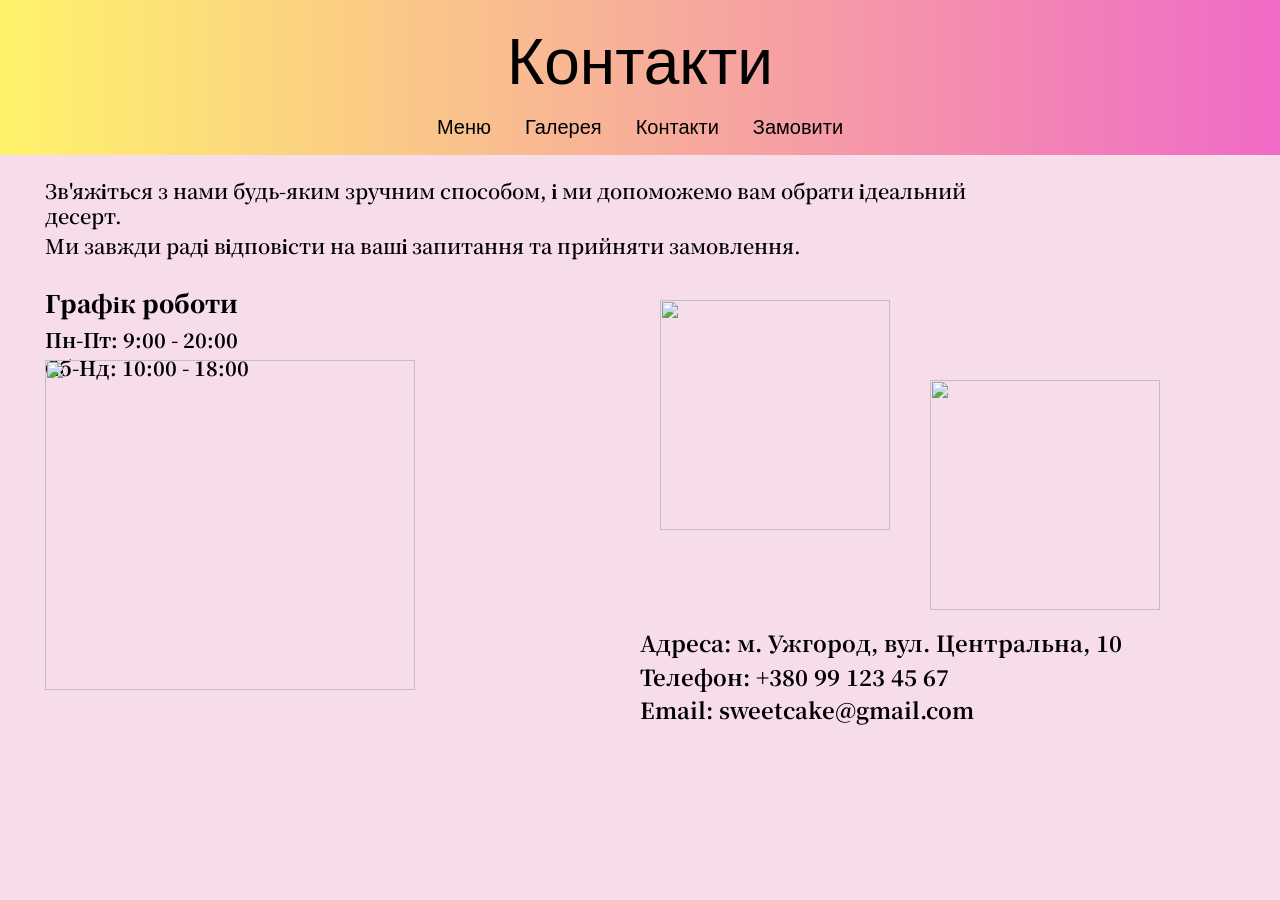
==== contacts.html @ 0b5e456b "Add files via upload" ====
﻿<!DOCTYPE html>
<html lang="uk">
<head>
    <meta charset="UTF-8">
    <meta name="viewport" content="width=device-width, initial-scale=1.0">
    <title>Контакти</title>

    <link rel="stylesheet" href="style.css">
</head>

<body>

<header>

    <h1>Контакти</h1>

    <nav>
        <a href="menu.html">Меню</a>
        <a href="gallery.html">Галерея</a>
        <a href="contacts.html">Контакти</a>
        <a href="order.html">Замовити</a>
    </nav>

</header>

<section class="contacts-page">

    <div class="contacts-text">

        <p>
            Зв'яжіться з нами будь-яким зручним способом, і ми допоможемо вам обрати ідеальний десерт.
        </p>

        <p>
            Ми завжди раді відповісти на ваші запитання та прийняти замовлення.
        </p>

    </div>

    <div class="work-time">

        <h3>Графік роботи</h3>

        <p>Пн-Пт: 9:00 - 20:00</p>
        <p>Сб-Нд: 10:00 - 18:00</p>

    </div>

    <img class="contact-cake4-img" src="images/cake4.jpg" alt="">

    <img class="contact-cake6-img" src="images/cake6.jpg" alt="">

    <img class="contact-cake5-img" src="images/cake5.jpg" alt="">

    <div class="contacts-bottom-info">

        <p>Адреса: м. Ужгород, вул. Центральна, 10</p>

        <p>Телефон: +380 99 123 45 67</p>

        <p>Email: sweetcake@gmail.com</p>

    </div>

</section>

</body>
</html>
---- style.css ----
﻿@import url('https://fonts.googleapis.com/css2?family=Climate+Crisis&family=Noto+Serif+HK:wght@500&display=swap');

*{
    box-sizing:border-box;
}

body{
    margin:0;
    font-family:'Noto Serif HK', serif;
    background:#f7ddea;
}

header{
    background:linear-gradient(to right,#fff36b,#f06ac7);
    padding:16px 20px;
    text-align:center;
}

h1{
    font-family:'Climate Crisis', Arial, sans-serif;
    font-size:64px;
    font-weight:400;
    color:black;
    margin:0;
}

h2{
    font-size:35px;
}

nav{
    margin-top:12px;
}

nav a{
    font-family:'Climate Crisis', Arial, sans-serif;
    text-decoration:none;
    color:black;
    font-weight:400;
    margin:15px;
    font-size:20px;
}

nav a:hover{
    color:#ff1493;
}

p{
    font-size:20px;
    font-weight:500;
    line-height:1.3;
}

.main-block{
    display:flex;
    gap:30px;
    padding:30px;
    background:#f7ddea;
    margin:30px;
}

.main-block img{
    width:350px;
    height:500px;
    object-fit:cover;
}

.text{
    font-size:20px;
}

.text-block{
    background:#f7ddea;
    margin:0;
    padding:18px 45px 5px 45px;
    text-align:left;
    width:100%;
}

.text-block p{
    font-size:22px;
    font-weight:500;
    margin:3px 0;
    line-height:1.25;
}

.card{
    background:transparent;
    padding:0;
    width:250px;
    text-align:center;
}

.card h3{
    font-family:'Climate Crisis', Arial, sans-serif;
    font-size:26px;
    font-weight:400;
    margin:0 0 12px 0;
}

.card img{
    width:100%;
    height:180px;
    object-fit:cover;
}

/* ГАЛЕРЕЯ */

.gallery{
    display:flex;
    justify-content:center;
    gap:30px;
    flex-wrap:wrap;
    padding:30px;
}

.gallery-page{
    position:relative;
    height:520px;
    padding:0;
}

.gallery-page .card{
    position:absolute;
    width:auto;
}

.gallery-page .card h3{
    font-size:22px;
    margin:8px 0;
}

.gallery-left{
    left:40px;
    top:45px;
}

.gallery-left img{
    width:330px;
    height:250px;
}

.gallery-center{
    left:50%;
    top:245px;
    transform:translateX(-50%);
}

.gallery-center img{
    width:340px;
    height:240px;
}

.gallery-right{
    right:40px;
    top:45px;
}

.gallery-right img{
    width:330px;
    height:250px;
}

/* КОНТАКТЫ */

.contacts-page{
    position:relative;
    height:560px;
    background:#f7ddea;
    padding:0;
}

.contacts-text{
    position:absolute;
    left:45px;
    top:18px;
    width:980px;
}

.contacts-text p{
    font-size:20px;
    font-weight:600;
    line-height:1.25;
    margin:5px 0;
}

.work-time{
    position:absolute;
    left:45px;
    top:130px;
}

.work-time h3{
    font-size:24px;
    font-weight:900;
    margin:0 0 8px 0;
}

.work-time p{
    font-size:20px;
    font-weight:700;
    margin:4px 0;
    line-height:1.2;
}

.contact-cake4-img{
    position:absolute;
    left:45px;
    bottom:25px;
    width:370px;
    height:330px;
    object-fit:cover;
}

.contact-cake6-img{
    position:absolute;
    right:390px;
    top:145px;
    width:230px;
    height:230px;
    object-fit:cover;
}

.contact-cake5-img{
    position:absolute;
    right:120px;
    top:225px;
    width:230px;
    height:230px;
    object-fit:cover;
}

.contacts-bottom-info{
    position:absolute;
    right:120px;
    bottom:-15px;
    width:520px;
    text-align:left;
}

.contacts-bottom-info p{
    font-size:22px;
    font-weight:700;
    line-height:1.3;
    margin:5px 0;
}

/* ЗАКАЗ */

.order-section{
    position:relative;
    height:850px;
    background:#f7ddea;
    padding:20px 45px;
}

.order-form{
    position:absolute;
    left:45px;
    top:10px;
    width:420px;
    background:#f7ddea;
}

.order-form label{
    font-size:20px;
    font-weight:700;
}

.order-form input,
.order-form select,
.order-form textarea{
    width:100%;
    padding:10px;
    margin:6px 0 14px 0;
    font-size:18px;
}

.order-form textarea{
    height:120px;
}

.order-cake7{
    position:absolute;
    right:20px;
    top:120px;
    width:760px;
    height:340px;
    object-fit:cover;
}

input[type="submit"]{
    background:#ff9de2;
    border:none;
    cursor:pointer;
    font-weight:bold;
    font-size:20px;
    padding:12px;
    margin-top:10px;
}

.bottom-text{
    position:absolute;
    left:50%;
    bottom:-40px;
    transform:translateX(-50%);
    width:100%;
    text-align:center;
    font-size:22px;
    font-weight:700;
}

/* МЕНЮ */

.menu-images{
    position:relative;
    height:600px;
    margin:0;
    background:#f7ddea;
}

.menu-images .card{
    position:absolute;
    background:transparent;
    padding:0;
    width:auto;
    text-align:center;
}

.menu-images .card h3{
    font-size:30px;
    margin-bottom:10px;
}

.menu-cake8{
    left:130px;
    top:90px;
}

.menu-cake8 img{
    width:260px;
    height:240px;
}

.menu-cake9{
    left:50%;
    top:55px;
    transform:translateX(-50%);
}

.menu-cake9 img{
    width:260px;
    height:230px;
}

.menu-cake10{
    right:120px;
    top:90px;
}

.menu-cake10 img{
    width:250px;
    height:240px;
}

.menu-cake11{
    left:50%;
    bottom:-25px;
    transform:translateX(-50%);
}

.menu-cake11 img{
    width:500px;
    height:140px;
}

/* АДАПТИВ */

@media (max-width:430px){

    h1{
        font-size:35px;
    }

    nav a{
        display:block;
        margin:10px;
        font-size:16px;
    }

    .main-block,
    .order-section{
        position:static;
        height:auto;
        display:flex;
        flex-direction:column;
        gap:20px;
        padding:20px;
    }

    .main-block img,
    .order-cake7{
        position:static;
        width:100%;
        height:auto;
    }

    .order-form{
        position:static;
        width:100%;
    }

    .gallery-page,
    .menu-images,
    .contacts-page{
        position:static;
        height:auto;
        display:flex;
        flex-direction:column;
        align-items:center;
        gap:20px;
        padding:20px;
    }

    .gallery-page .card,
    .menu-images .card,
    .contacts-text,
    .work-time,
    .contact-cake4-img,
    .contact-cake6-img,
    .contact-cake5-img,
    .contacts-bottom-info{
        position:static;
        transform:none;
        width:100%;
    }

    .contact-cake4-img,
    .contact-cake6-img,
    .contact-cake5-img{
        height:auto;
    }
}
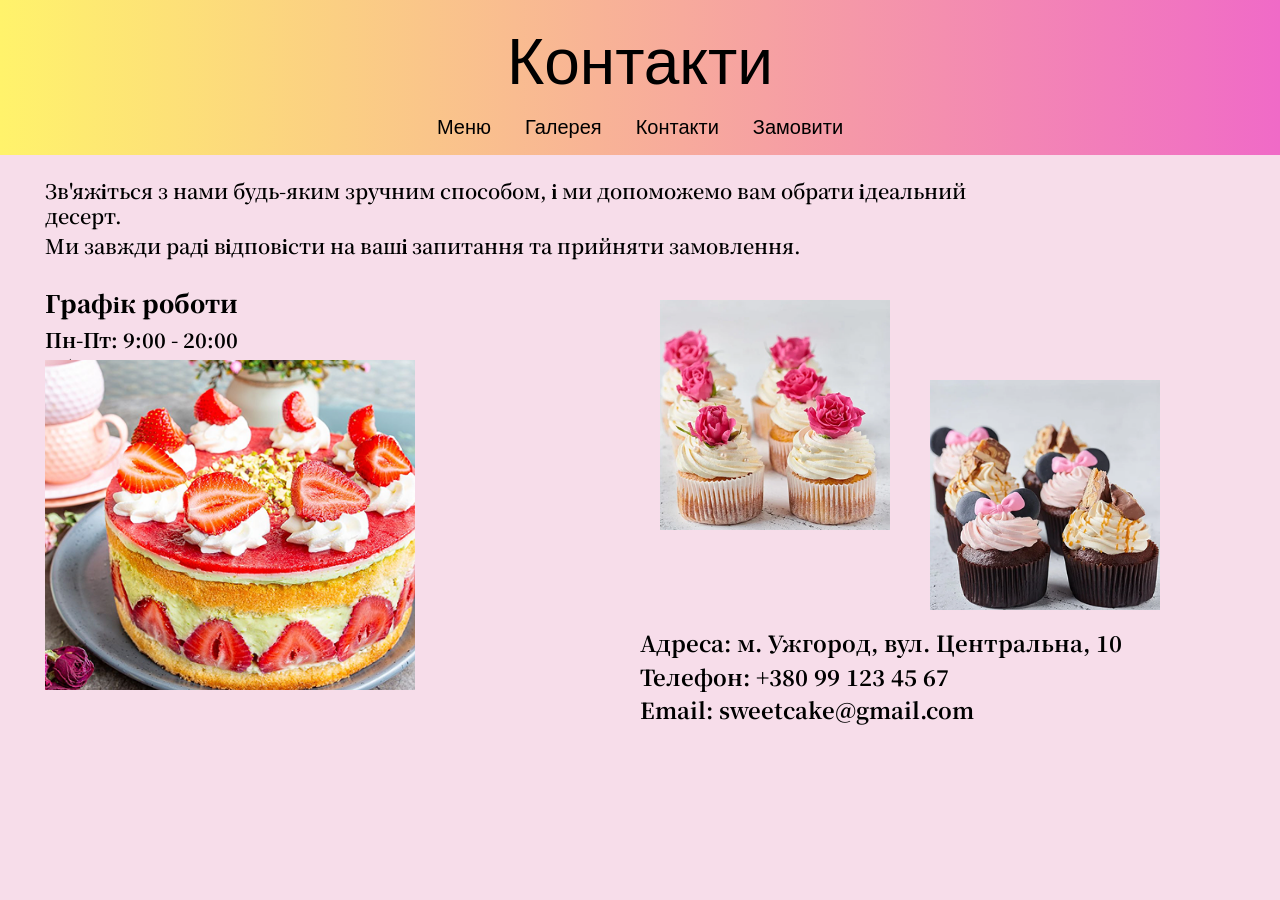
==== commit 773c451d: "Add files via upload" ====
--- a/contacts.html
+++ b/contacts.html
@@ -46,11 +46,11 @@
 
     </div>
 
-    <img class="contact-cake4-img" src="images/cake4.jpg" alt="">
+    <img class="contact-cake4-img" src="cake4.jpg" alt="">
 
-    <img class="contact-cake6-img" src="images/cake6.jpg" alt="">
+    <img class="contact-cake6-img" src="cake6.jpg" alt="">
 
-    <img class="contact-cake5-img" src="images/cake5.jpg" alt="">
+    <img class="contact-cake5-img" src="cake5.jpg" alt="">
 
     <div class="contacts-bottom-info">
 
--- a/style.css
+++ b/style.css
@@ -378,66 +378,193 @@
 
 @media (max-width:430px){
 
+    body{
+        overflow-x:hidden;
+    }
+
     h1{
-        font-size:35px;
+        font-size:34px;
+        line-height:1.1;
+    }
+
+    nav{
+        display:flex;
+        justify-content:center;
+        flex-wrap:wrap;
+        gap:10px;
     }
 
     nav a{
-        display:block;
-        margin:10px;
+        font-size:14px;
+        margin:0;
+    }
+
+    .text-block{
+        padding:15px;
+    }
+
+    .text-block p{
+        font-size:15px;
+        line-height:1.3;
+    }
+
+    /* ГЛАВНАЯ */
+
+    .main-block{
+        flex-direction:column;
+        margin:0;
+        padding:15px;
+        gap:15px;
+    }
+
+    .main-block img{
+        width:100%;
+        height:auto;
+    }
+
+    .text{
         font-size:16px;
     }
 
-    .main-block,
-    .order-section{
-        position:static;
-        height:auto;
-        display:flex;
-        flex-direction:column;
-        gap:20px;
-        padding:20px;
-    }
-
-    .main-block img,
-    .order-cake7{
-        position:static;
-        width:100%;
-        height:auto;
-    }
-
-    .order-form{
-        position:static;
-        width:100%;
-    }
-
-    .gallery-page,
-    .menu-images,
-    .contacts-page{
+    /* ГАЛЕРЕЯ */
+
+    .gallery-page{
         position:static;
         height:auto;
         display:flex;
         flex-direction:column;
         align-items:center;
-        gap:20px;
-        padding:20px;
-    }
-
-    .gallery-page .card,
-    .menu-images .card,
-    .contacts-text,
-    .work-time,
+        gap:25px;
+        padding:15px;
+    }
+
+    .gallery-page .card{
+        position:static;
+        transform:none;
+        width:100%;
+        max-width:280px;
+    }
+
+    .gallery-page img{
+        width:100%;
+        height:auto;
+    }
+
+    .gallery-page h3{
+        font-size:18px;
+    }
+
+    /* КОНТАКТЫ */
+
+    .contacts-page{
+        position:static;
+        height:auto;
+        padding:15px;
+        display:flex;
+        flex-direction:column;
+        align-items:center;
+    }
+
+    .work-time{
+        position:static;
+        width:100%;
+        margin-bottom:20px;
+    }
+
+    .work-time h3{
+        font-size:22px;
+    }
+
+    .work-time p{
+        font-size:16px;
+    }
+
     .contact-cake4-img,
-    .contact-cake6-img,
     .contact-cake5-img,
+    .contact-cake6-img{
+        position:static;
+        width:100%;
+        max-width:260px;
+        height:auto;
+        margin-bottom:20px;
+    }
+
     .contacts-bottom-info{
         position:static;
+        width:100%;
+        text-align:left;
+    }
+
+    .contacts-bottom-info p{
+        font-size:16px;
+    }
+
+    /* ЗАКАЗ */
+
+    .order-section{
+        position:static;
+        height:auto;
+        padding:15px;
+        display:flex;
+        flex-direction:column;
+        gap:25px;
+    }
+
+    .order-form{
+        position:static;
+        width:100%;
+    }
+
+    .order-form label{
+        font-size:18px;
+    }
+
+    .order-form input,
+    .order-form select,
+    .order-form textarea{
+        width:100%;
+        font-size:16px;
+    }
+
+    .order-cake7{
+        position:static;
+        width:100%;
+        height:auto;
+    }
+
+    .bottom-text{
+        position:static;
+        margin-top:20px;
+        text-align:center;
+        font-size:16px;
+        line-height:1.3;
+    }
+
+    /* МЕНЮ */
+
+    .menu-images{
+        position:static;
+        height:auto;
+        display:flex;
+        flex-direction:column;
+        align-items:center;
+        gap:25px;
+        padding:15px;
+    }
+
+    .menu-images .card{
+        position:static;
         transform:none;
         width:100%;
-    }
-
-    .contact-cake4-img,
-    .contact-cake6-img,
-    .contact-cake5-img{
-        height:auto;
+        max-width:280px;
+    }
+
+    .menu-images img{
+        width:100%;
+        height:auto;
+    }
+
+    .menu-images h3{
+        font-size:20px;
     }
 }
